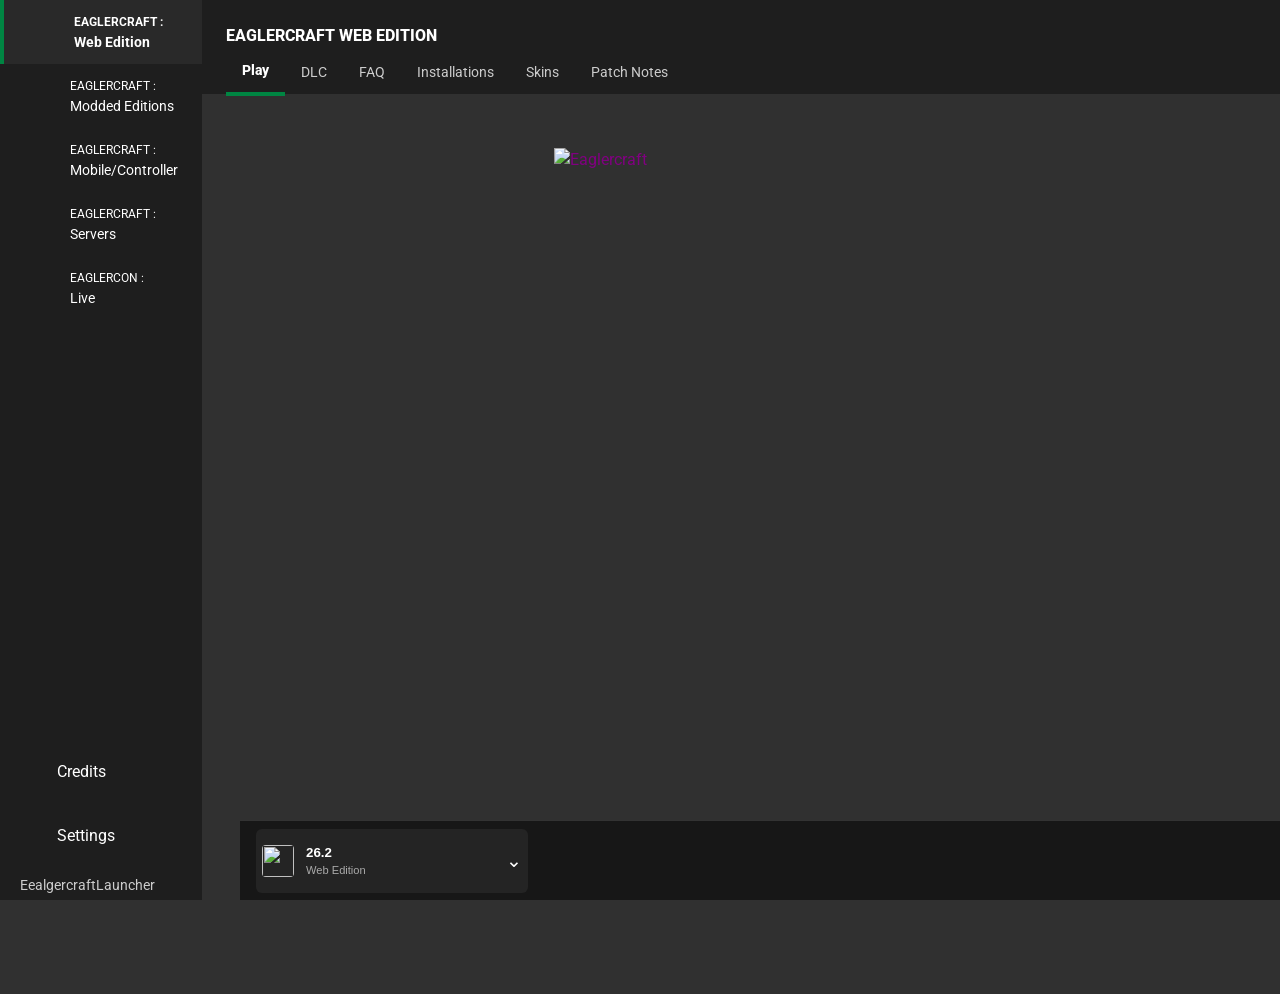
==== index.html @ c304ad50 "Refresh launcher version list cache" ====
<!doctype html>
<html lang="en"><head>
<meta charset="UTF-8"><meta name="viewport" content="width=device-width,initial-scale=1">
<title>Eaglercraft Launcher</title>
<link rel="stylesheet" href="./css/style.css">
<link rel="stylesheet" media="screen and (max-width:1100px)" href="./css/screensize.css">
<link rel="shortcut icon" href="https://raw.githubusercontent.com/zacharyceiley-jpg/EalgerLauncher/main/images/logo.png">
<link rel="preconnect" href="https://fonts.googleapis.com"><link rel="preconnect" href="https://fonts.gstatic.com" crossorigin>
<link href="https://fonts.googleapis.com/css2?family=Roboto&display=swap" rel="stylesheet">
<meta name="theme-color" content="#303030">
</head><body style="font-family:Roboto,sans-serif">
<div class="sidebar" id="sidebar">
<div class="sidebarOptionsTop active" data-category="web"><img src="https://raw.githubusercontent.com/zacharyceiley-jpg/EalgerLauncher/main/images/i-web.png" width="30" alt=""><div class="gTabsText"><p class="eaglercraftText">EAGLERCRAFT :</p><p>Web Edition</p></div></div>
<div class="sidebarOptionsTop" data-category="modded"><img src="https://raw.githubusercontent.com/zacharyceiley-jpg/EalgerLauncher/main/images/i-modded.png" width="30" alt=""><div class="gTabsText"><p class="eaglercraftText">EAGLERCRAFT :</p><p>Modded Editions</p></div></div>
<div class="sidebarOptionsTop" data-category="mobile"><img src="https://raw.githubusercontent.com/zacharyceiley-jpg/EalgerLauncher/main/images/i-controls.png" width="30" alt=""><div class="gTabsText"><p class="eaglercraftText">EAGLERCRAFT :</p><p>Mobile/Controller</p></div></div>
<div class="sidebarOptionsTop" data-category="servers"><img src="https://raw.githubusercontent.com/zacharyceiley-jpg/EalgerLauncher/main/images/i-servers.png" width="30" alt=""><div class="gTabsText"><p class="eaglercraftText">EAGLERCRAFT :</p><p>Servers</p></div></div>
<div class="sidebarOptionsTop" data-category="live"><img src="https://raw.githubusercontent.com/zacharyceiley-jpg/EalgerLauncher/main/images/i-live.png" width="30" alt=""><div class="gTabsText"><p class="eaglercraftText">EAGLERCON :</p><p>Live</p></div></div>
<div class="sidebarOptionsBottom" style="bottom:6rem"><img src="https://raw.githubusercontent.com/zacharyceiley-jpg/EalgerLauncher/main/images/m-credits.png" width="25" alt=""><div class="gTabsText"><p>Credits</p></div></div>
<div class="sidebarOptionsBottom"><img src="https://raw.githubusercontent.com/zacharyceiley-jpg/EalgerLauncher/main/images/m-settings.png" width="25" alt=""><div class="gTabsText"><p>Settings</p></div></div>
<div class="launcherVersion"><p>EealgercraftLauncher</p></div>
</div>
<main class="mainPage">
<header class="gameHeader"><p id="categoryTitle" class="currentGame bolded">EAGLERCRAFT WEB EDITION</p>
<ul class="gameTabs"><li class="headerButtonSelected">Play</li><li class="headerButtons">DLC</li><li class="headerButtons">FAQ</li><li class="headerButtons">Installations</li><li class="headerButtons">Skins</li><li class="headerButtons">Patch Notes</li></ul></header>
<section id="game-bg" class="gameBg"><div class="gameLogo"><img src="https://raw.githubusercontent.com/zacharyceiley-jpg/EalgerLauncher/main/images/web-title.png" alt="Eaglercraft"></div></section>
<section class="gameSelection" id="gameSelection">
  <div class="versionSelector">
    <button class="dropdownSelector" id="versionDropdown" type="button" aria-expanded="false">
      <span class="dropdownOption">
        <img id="selectedVersionIcon" src="https://static.wikia.nocookie.net/minecraft_gamepedia/images/c/c3/Expressionless_Sulfur_Face.png/revision/latest/scale-to-width-down/62?cb=20260415024809" alt="" width="32" height="32">
        <span class="dropdownOptionText"><strong id="selectedVersionName">26.2</strong><small id="selectedVersionCategory">Web Edition</small></span>
      </span>
      <span class="dropdownChevron">⌄</span>
    </button>
    <div class="dropdownMenu" id="versionMenu" hidden>
      <button class="dropdownOptions" type="button" data-version="26.2">
        <span class="dropdownOption">
          <img src="https://static.wikia.nocookie.net/minecraft_gamepedia/images/c/c3/Expressionless_Sulfur_Face.png/revision/latest/scale-to-width-down/62?cb=20260415024809" alt="" width="32" height="32">
          <span class="dropdownOptionText"><strong>26.2</strong><small>Web Edition</small></span>
        </span>
      </button>
    </div>
  </div>
  <a class="playButton" id="playButton" href="https://verybrobro.github.io/Eaglercraft-26.2/" aria-label="Play Eaglercraft 26.2"></a>
</section>
</main><script src="./js/index.js?v=6"></script></body></html>
---- css/style.css ----
*, ::after, ::before {
  box-sizing: border-box;
}

html {
  display: block;
  line-height: 1.5;
  -webkit-user-select: none;
  -ms-user-select: none;
  user-select: none;
  overflow: hidden;
  height: 100%;
}

body {
  position: relative;
  display: flex;
  align-items: flex-start;
  background-color: #303030;
  margin: 0;
  line-height: inherit;
  overflow: hidden;
  height: 100%;
}

ul {
  margin-block-start: 1em;
  margin-block-end: 1em;
  margin-inline-start: 0px;
  margin-inline-end: 0px;
  padding-inline-start: 40px;
  unicode-bidi: isolate;
}

menu, ol, ul {
  list-style: none;
  margin: 0;
  padding: 0;
}

li {
  display: list-item;
  text-align: -webkit-match-parent;
  unicode-bidi: isolate;
}

blockquote, dd, dl, figure, h1, h2, h3, h4, h5, h6, hr, p, pre {
  margin: 0;
}

div {
  display: block;
  unicode-bidi: isolate;
}

.bolded {
  font-weight: 800;
}

.error {
  display: none;
  position: absolute;
  right: 0;
  z-index: 1;
  padding: 0.75rem;
  margin: 0.5rem;
  background: rgba(0,0,0,0.25);
  border-radius: 1rem;
  border: rgba(0,0,0,0.5) solid 0.25rem;
  transition: 0.3s;
  animation: drop .5s linear forwards;
}

#naerror {
  display: none;
  color: gold;
}

#screenerror {
  right: 35%;
  padding: 0.25rem;
  display: none;
  color: red;
  font-size: 0.7rem;
}

.gameTabs {
  display: flex;
  align-items: center;
}

.mainPage {
  width: 100%;
  color: white;
  background-color: #1e1e1e;
}

.headerButtons {
  padding: 0.75rem 1rem;
  color: #cccccc;
  font-size: 0.875rem;
  line-height: 1.25rem;
  transition: 0.3s;
}

.headerButtons:hover {
  cursor: pointer;
  color: white
} 

.headerButtonSelected {
  cursor: default;
  padding: 0.75rem 1rem;
  color: white;
  font-weight: 800;
  border-bottom: #008542 solid 4px;
  font-size: 0.875rem;
  line-height: 1.25rem;
}

.gameBg {
  background-size: cover;
  background-position: center;
  background-repeat: no-repeat;
  position: absolute;
  display: flex;
  width: 100%;
  height: 100%;
  justify-content: center;
}

.gameLogo {
  position: absolute;
  left: 27.5%;
  width: 100%;
  top: 6%;
  animation: drop .4s linear forwards;
  color: purple;
}

.gameSelection {
  position: absolute;
  bottom: 0;
  width: 100%;
  height: 4rem;
  justify-content: space-around;
  display: flex;
  background-color: #1e1e1e;
}

.versionSelector {
  display: flex;
  position: absolute;
  left: -13rem;
  bottom: 0px;
  top: 0px;
  align-items: center;
}

.dropdownSelector {
  position: relative;
  margin-left: 14rem;
  display: flex;
  height: 4rem;
  width: 22rem;
  align-items: center;
  justify-content: space-around;
  gap: 0.5rem;
  color: white;
  transition: 0.3s;
}

.dropdownSelector:hover {
  cursor: pointer;
  background-color: #353535;
}

.dropdownIcon {
  color: white;
  width: 1.25rem;
}

.dropdownMenu {
  position: absolute;
  left: -13rem;
  top: 0px;
  bottom: 2rem;
  transition-timing-function: cubic-bezier(0.4, 0, 0.2, 1);
}

.dropdownOptions {
  position: absolute;
  margin-left: 14rem;
  display: flex;
  height: 4rem;
  width: 22rem;
  align-items: center;
  justify-content: space-around;
  gap: 0.5rem;
  color: white;
  background-color: #131313;
  z-index: 999;
}

.dropdownOptions:hover {
  background-color: #008542;
}

.dropdownOption {
  position: absolute;
  left: 1.5rem;
  margin-right: 2.25rem;
  display: flex;
  gap: 0.75rem;
}

.dropdownOptionText {
  margin-right: 3.5rem;
  display: grid;
  align-items: center;
  justify-content: flex-start;
}

.centeredIcon {
  display: flex;
  align-items: center;
  justify-content: center;
}

.versionText {
  margin-right: 3.5rem;
  display: grid;
  align-items: center;
  justify-content: flex-start;
}

.playButton {
  position: absolute;
  left: 34%;
  bottom: 0.5rem;
  display: flex;
  align-items: center;
  width: 300px;
  height: 70px;
  background-image: url(https://raw.githubusercontent.com/zacharyceiley-jpg/EalgerLauncher/main/images/play.png);
  background-size: cover;
  background-position: center;
  background-repeat: no-repeat;
  transition: 0.1s;
}

.playButton:hover {
  cursor: pointer;
  background-image: url(https://raw.githubusercontent.com/zacharyceiley-jpg/EalgerLauncher/main/images/play-hover.png);
  transform: scale(1.05);
}

.playButton2 {
  position: absolute;
  left: 34%;
  bottom: 0.5rem;
  display: flex;
  align-items: center;
  width: 300px;
  height: 70px;
  background-image: url(https://raw.githubusercontent.com/zacharyceiley-jpg/EalgerLauncher/main/images/preview.png);
  background-size: cover;
  background-position: center;
  background-repeat: no-repeat;
  transition: 0.1s;
}

.playButton2:hover {
  cursor: pointer;
  background-image: url(https://raw.githubusercontent.com/zacharyceiley-jpg/EalgerLauncher/main/images/preview-hover.png);
  transform: scale(1.05);
}

.username {
  position: absolute;
  bottom: 0px;
  right: 2.5rem;
  top: 0px;
  line-height: 1.75rem;
}

.usernameText {
  margin-right: 14vw;
  font-size: 1.125rem;
}

.sidebar {
  position: relative;
  float: left;
  height: 100vh;
  width: 15rem;
  color: white;
  background-color: #1e1e1e;
}

.eaglercraftText {
  font-size: 0.875em;
}

.sidebarOptionsTop {
  display: flex;
  height: 4rem;
  width: 100%;
  align-items: center;
  justify-content: flex-start;
  gap: 1.25rem;
  padding-left: 1.25rem;
  font-size: 0.875rem;
  line-height: 1.25rem;
  transition: 0.3s;
}

.sidebarOptionsTop:hover {
  cursor: pointer;
  background-color: #353535;
}

.sidebarOptionsBottom:hover {
  cursor: pointer;
  background-color: #353535;
}

.sidebarOptionsBottom {
  position: absolute;
  bottom: 2rem;
  left: 0px;
  right: 0px;
  display: flex;
  height: 4rem;
  width: 100%;
  align-items: center;
  justify-content: flex-start;
  gap: 0.75rem;
  padding-left: 1.25rem;
  z-index: 1;
  transition: 0.3s;
}

.launcherVersion {
  position: absolute;
  bottom: 0.25rem;
  left: 0px;
  right: 0px;
  padding-left: 1.25rem;
  z-index: 1;
  font-size: 0.875em;
  color: #cccccc;
}

.gameHeader {
  width: 86%; 
  height: 94px; 
  padding: 1.5rem;
}

.dropdown1 {bottom: 2rem;}
.dropdown2 {bottom: 6rem;}
.dropdown3 {bottom: 2rem;}
.dropdown4 {bottom: 6rem;}
.dropdown5 {bottom: 10rem;}
.dropdown6 {bottom: 14rem;}
.dropdown7 {bottom: 18rem;}
.dropdown8 {bottom: 2rem;}
.dropdown9 {bottom: 6rem;}
.dropdown10 {bottom: 10rem;}

.zoom-out {
  animation: zoomed 0.2s linear forwards;
}

#P{
    left: -45px;
  }
  #L{
    left: -15px;
  }
  #A{
    right: -15px;
  }
  #Y{
    right: -45px;
  }
  
  .h {
    opacity:0;
    animation: drop .4s linear forwards;
    color: #9b5de5;
  }
  
  
  @keyframes drop {
    0% {transform: translateY(-200px) scaleY(0.9); opacity: 0;}
    5% {opacity: .7;}
    50% {transform: translateY(0px) scaleY(1); opacity: 1;}
    65% {transform: translateY(-17px) scaleY(.9); opacity: 1;}
    75% {transform: translateY(-22px) scaleY(.9); opacity: 1;}
    100% {transform: translateY(0px) scaleY(1); opacity: 1;}
  }

  @keyframes zoomed {
    100% {transform: translateY(10px) scale(0); display: none;}
  }
.emptyState{position:absolute;left:15rem;right:0;top:94px;bottom:4rem;display:flex;align-items:center;justify-content:center;text-align:center;color:#aaa;background:#1e1e1e}
.emptyStateInner{padding:2rem;border:1px solid #444;border-radius:12px;background:#242424;min-width:260px}
.emptyState h2{color:#fff;font-size:1.2rem;margin-bottom:.5rem}
.emptyState p{font-size:.9rem}
.sidebarOptionsTop.active{font-weight:700;border-left:#008542 solid 4px;background:#292929}
.gameBg{background-image:url('https://raw.githubusercontent.com/zacharyceiley-jpg/EalgerLauncher/main/images/web-edition.jpg')!important}
.gameLogo img{max-width:min(450px,80vw);height:auto}
@media(max-width:1100px){.emptyState{left:4.5rem}}

/* Version selector and redirect play controls */
.gameSelection{z-index:5;left:15rem;width:auto;right:0;bottom:0;height:5rem;display:flex;align-items:center;justify-content:center;background:#171717;border-top:1px solid #333}
.versionSelector{position:absolute;left:1rem;top:0;bottom:0;display:flex;align-items:center}
.dropdownSelector{position:relative;left:auto;top:auto;bottom:auto;margin:0;width:17rem;height:4rem;border:0;border-radius:6px;background:#242424;color:#fff;cursor:pointer;text-align:left}
.dropdownOption{position:static;display:flex;align-items:center;gap:.75rem;margin:0}
.dropdownOption img{object-fit:cover;border-radius:4px}
.dropdownOptionText{display:grid;gap:.2rem;margin:0}
.dropdownOptionText small{color:#aaa}
.dropdownChevron{margin-left:auto;font-size:1.2rem}
.dropdownMenu{position:absolute;left:0;bottom:4.2rem;top:auto;width:17rem;z-index:20}
.dropdownOptions{position:relative;left:auto;top:auto;bottom:auto;margin:0;width:100%;height:4rem;border:0;text-align:left;cursor:pointer}
.dropdownOptions .dropdownOption{left:1rem}
.dropdownEmpty{padding-left:1rem;justify-content:flex-start}
.playButton{position:relative;left:auto;bottom:auto;margin-left:18rem;width:220px;height:58px;border:0;cursor:pointer}
.playButton:disabled{opacity:.45;cursor:not-allowed}
@media(max-width:1100px){.gameSelection{left:4.5rem}.versionSelector{left:.5rem}.dropdownSelector{width:12rem}.dropdownMenu{width:12rem}.playButton{margin-left:13rem;width:170px;height:52px}}

/* Ensure the background artwork never intercepts controls. */
#game-bg{pointer-events:none;z-index:0}
.gameSelection{z-index:20;pointer-events:auto}
.versionSelector{z-index:22}
.dropdownMenu{z-index:30}
.dropdownMenu[hidden]{display:none!important}
.dropdownOptions{z-index:31}
a.playButton{z-index:22;pointer-events:auto}
a.playButton[aria-disabled="true"]{pointer-events:none;opacity:.45}
---- css/screensize.css ----
.gTabsText {
    visibility: hidden;
  }
  .sidebar {
    width: 4.5rem;
  }
  .launcherVersion {
    font-size: 0.8125em;
  }
  .sidebarOptionsTop {
    height: 2.5rem;
    margin-bottom: .25rem;
  }
  .sidebarOptionsBottom {
    height: 2.5rem;
  }
  .usernameText {
    margin-right: 5vw;
    font-size: 1rem;
  }
  .currentGame {
    font-size: 1em;
  }
  .headerButtons {
    font-size: 0.8125rem;
  }
  .headerButtonSelected {
    font-size: 0.8125rem;
  }
  .gameHeader {
    height: 82px;
    padding: 0.75rem 1.5rem;
  }
  .gameLogo {
    top: 30%;
  }
  .gameSelection {
    height: 3rem;
  }
  .dropdownSelector {
    height: 3rem;
    width: 19rem;
    margin-left: 14rem;
  }
  .versionText {
    font-size: 0.8rem;
  }
  .dropdownOptions {
    font-size: 0.8rem;
    height: 3rem;
    width: 19rem;
    margin-left: 14rem;
  }
  .dropdown1 {bottom: 1rem;}
  .dropdown2 {bottom: 4rem;}
  .dropdown3 {bottom: 1rem;}
  .dropdown4 {bottom: 4rem;}
  .dropdown5 {bottom: 7rem;}
  .dropdown6 {bottom: 10rem;}
  .dropdown7 {bottom: 13rem;}
  .dropdown8 {bottom: 1rem;}
  .dropdown9 {bottom: 4rem;}
  .dropdown10 {bottom: 7rem;}
  .playButton {
    width: 260px;
    height: 60px;
    left: 36%;
  }
  .playButton2 {
    width: 260px;
    height: 60px;
    left: 36%;
  }

  #naerror {
    padding: 0.5rem;
    font-size: 0.8rem;
  }

  @media only screen and (max-height: 400px) {
    #screenerror {
        display: block;
    }
  }
  @media only screen and (max-width: 900px) {
    #screenerror {
        display: block;
    }
  }
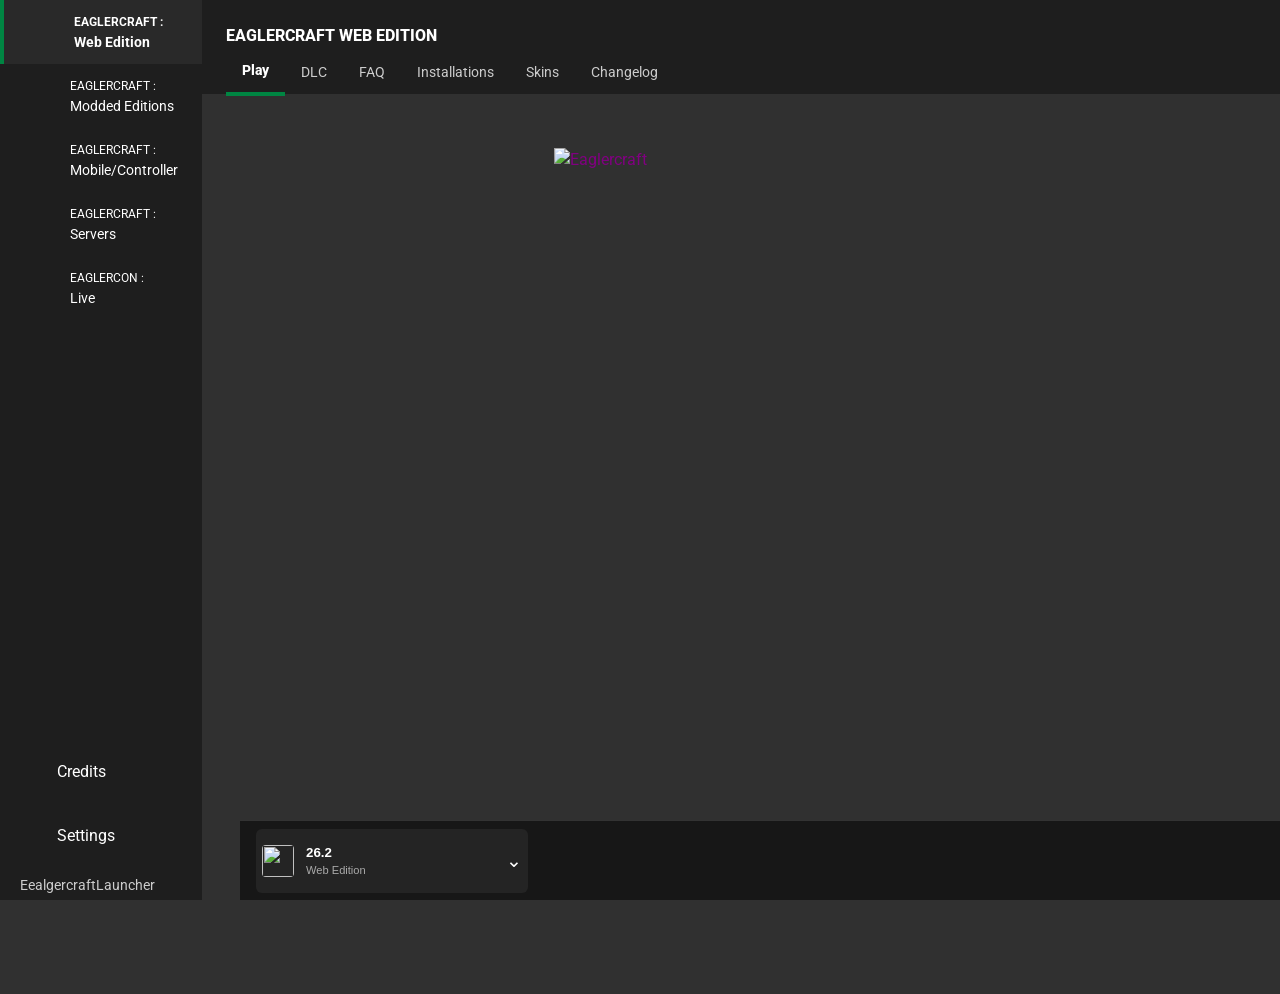
==== commit 61216bfb: "Add Changelog and FAQ tabs to launcher" ====
--- a/index.html
+++ b/index.html
@@ -21,7 +21,7 @@
 </div>
 <main class="mainPage">
 <header class="gameHeader"><p id="categoryTitle" class="currentGame bolded">EAGLERCRAFT WEB EDITION</p>
-<ul class="gameTabs"><li class="headerButtonSelected">Play</li><li class="headerButtons">DLC</li><li class="headerButtons">FAQ</li><li class="headerButtons">Installations</li><li class="headerButtons">Skins</li><li class="headerButtons">Patch Notes</li></ul></header>
+<ul class="gameTabs"><li id="playTab" class="headerButtonSelected" onclick="closeInfoPage()">Play</li><li class="headerButtons">DLC</li><li id="faqTab" class="headerButtons" onclick="openFAQ()">FAQ</li><li class="headerButtons">Installations</li><li class="headerButtons">Skins</li><li id="changelogTab" class="headerButtons" onclick="openChangelog()">Changelog</li></ul></header>
 <section id="game-bg" class="gameBg"><div class="gameLogo"><img src="https://raw.githubusercontent.com/zacharyceiley-jpg/EalgerLauncher/main/images/web-title.png" alt="Eaglercraft"></div></section>
 <section class="gameSelection" id="gameSelection">
   <div class="versionSelector">
@@ -43,4 +43,5 @@
   </div>
   <a class="playButton" id="playButton" href="https://verybrobro.github.io/Eaglercraft-26.2/" aria-label="Play Eaglercraft 26.2"></a>
 </section>
-</main><script src="./js/index.js?v=6"></script></body></html>+<section id="infoPanel" class="infoPanel" aria-live="polite" style="display:none"><div id="infoContent" class="infoContent"></div></section>
+</main><script src="https://cdn.jsdelivr.net/npm/marked@15.0.7/marked.min.js"></script><script src="./js/index.js?v=7"></script><script src="./js/changelog.js"></script></body></html>
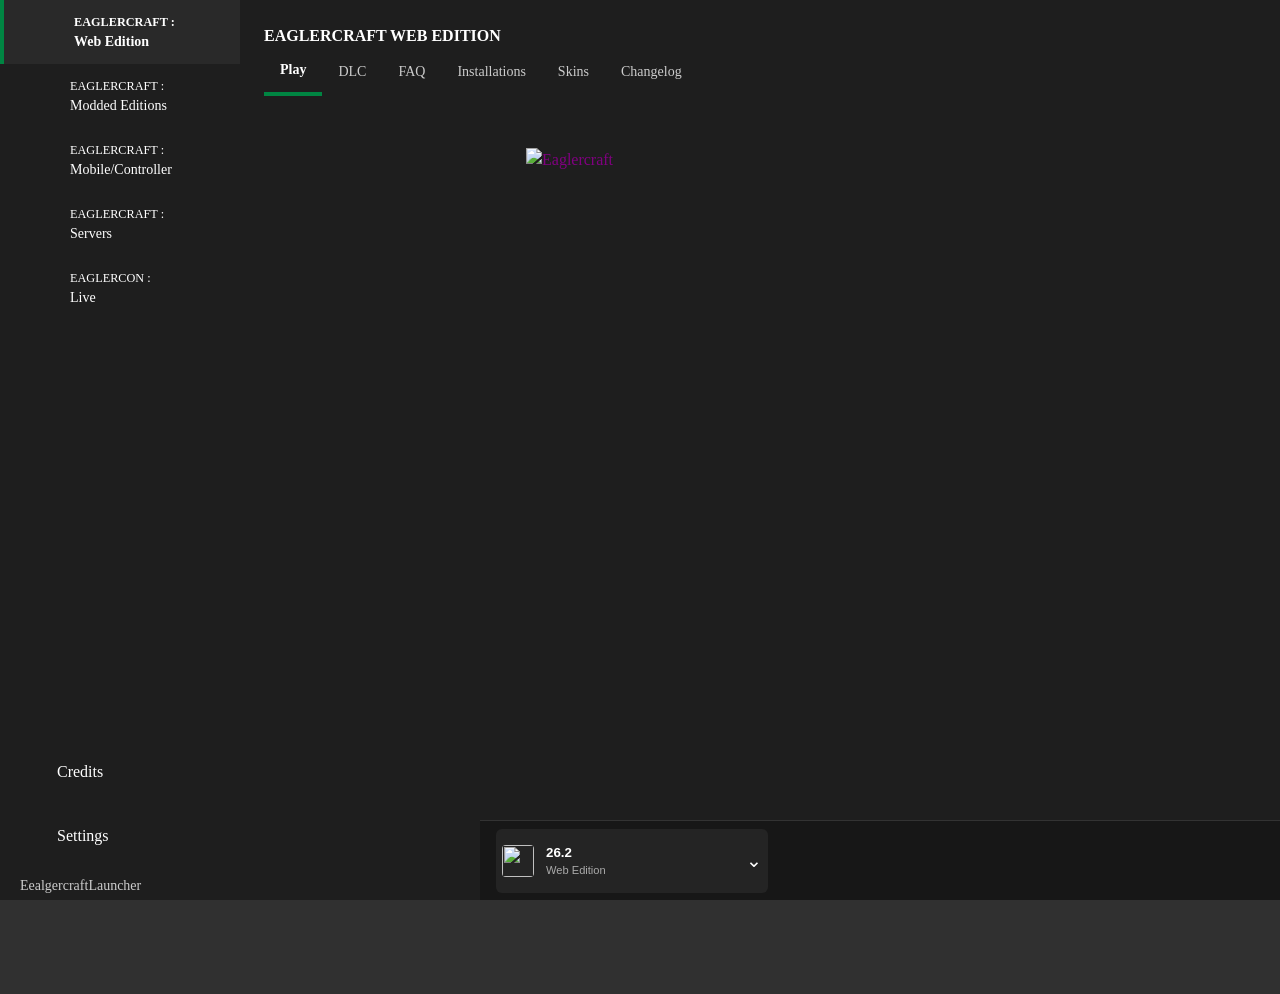
==== commit 251e0275: "Use pixel font throughout the launcher" ====
--- a/index.html
+++ b/index.html
@@ -6,9 +6,9 @@
 <link rel="stylesheet" media="screen and (max-width:1100px)" href="./css/screensize.css">
 <link rel="shortcut icon" href="https://raw.githubusercontent.com/zacharyceiley-jpg/EalgerLauncher/main/images/logo.png">
 <link rel="preconnect" href="https://fonts.googleapis.com"><link rel="preconnect" href="https://fonts.gstatic.com" crossorigin>
-<link href="https://fonts.googleapis.com/css2?family=Roboto&display=swap" rel="stylesheet">
+<link href="https://fonts.googleapis.com/css2?family=Press+Start+2P&display=swap" rel="stylesheet">
 <meta name="theme-color" content="#303030">
-</head><body style="font-family:Roboto,sans-serif">
+</head><body>
 <div class="sidebar" id="sidebar">
 <div class="sidebarOptionsTop active" data-category="web"><img src="https://raw.githubusercontent.com/zacharyceiley-jpg/EalgerLauncher/main/images/i-web.png" width="30" alt=""><div class="gTabsText"><p class="eaglercraftText">EAGLERCRAFT :</p><p>Web Edition</p></div></div>
 <div class="sidebarOptionsTop" data-category="modded"><img src="https://raw.githubusercontent.com/zacharyceiley-jpg/EalgerLauncher/main/images/i-modded.png" width="30" alt=""><div class="gTabsText"><p class="eaglercraftText">EAGLERCRAFT :</p><p>Modded Editions</p></div></div>
--- a/css/style.css
+++ b/css/style.css
@@ -440,3 +440,34 @@
 .dropdownOptions{z-index:31}
 a.playButton{z-index:22;pointer-events:auto}
 a.playButton[aria-disabled="true"]{pointer-events:none;opacity:.45}
+
+
+/* FAQ and Changelog panels */
+.mainPage{position:relative;height:100vh;min-width:0;flex:1}
+.infoPanel{position:absolute;z-index:40;top:94px;left:0;right:0;bottom:0;overflow-y:auto;overscroll-behavior:contain;background:#1e1e1e;padding:2rem clamp(1rem,4vw,4rem) 4rem;color:#f3f3f3;user-select:text;-webkit-user-select:text}
+.infoContent{width:min(100%,1100px);margin:0 auto}
+.changelog-intro{margin:0 0 1.5rem;padding-bottom:1.25rem;border-bottom:1px solid #3c3c3c}
+.changelog-intro .eyebrow{color:#8bd5ad;font-size:.72rem;font-weight:800;letter-spacing:.13em;margin-bottom:.35rem}
+.changelog-intro h1{font-size:clamp(1.8rem,4vw,2.6rem);line-height:1.2;margin:0 0 .5rem}
+.changelog-intro p{color:#bdbdbd;line-height:1.6}
+.changelog-entry,.faq-entry{background:#262626;border:1px solid #3a3a3a;border-radius:10px;margin:0 0 .8rem;overflow:hidden}
+.changelog-entry>summary,.faq-entry>summary{cursor:pointer;list-style:none;display:flex;align-items:center;gap:1rem;min-height:3.5rem;padding:.9rem 1.1rem;font-weight:700}
+.changelog-entry>summary::-webkit-details-marker,.faq-entry>summary::-webkit-details-marker{display:none}
+.entry-version{font-weight:800}
+.entry-subtitle{color:#aaa;font-size:.9rem;font-weight:400}
+.entry-chevron{margin-left:auto;color:#aaa;transition:transform .2s ease}
+.changelog-entry[open] .entry-chevron{transform:rotate(180deg)}
+.entry-body,.faq-answer{border-top:1px solid #3a3a3a;padding:1.2rem clamp(.9rem,2.5vw,1.7rem) 1.6rem;color:#dedede;line-height:1.65;overflow-wrap:anywhere}
+.entry-body h1,.entry-body h2,.entry-body h3,.entry-body h4{color:#fff;line-height:1.3;margin:1.5rem 0 .65rem}
+.entry-body h1{font-size:1.55rem}.entry-body h2{font-size:1.35rem;border-bottom:1px solid #444;padding-bottom:.35rem}.entry-body h3{font-size:1.12rem}.entry-body h4{font-size:1rem}
+.entry-body p,.faq-answer p{margin:.6rem 0}
+.entry-body ul,.entry-body ol{list-style:revert;margin:.5rem 0 .8rem;padding-left:1.6rem}
+.entry-body li{display:list-item;margin:.18rem 0}
+.entry-body a,.faq-answer a,.entry-body a:visited,.faq-answer a:visited{color:#8bd5ad;text-decoration:underline;text-underline-offset:2px}
+.entry-body a:hover,.faq-answer a:hover{color:#b6f0d0}
+.changelog-figure{margin:1rem 0 1.5rem;padding:.75rem;background:#191919;border:1px solid #3a3a3a;border-radius:9px}
+.changelog-figure img{display:block;width:100%;max-width:850px;max-height:480px;margin:0 auto;object-fit:contain;border-radius:5px}
+.changelog-figure figcaption{color:#aaa;font-size:.88rem;margin-top:.65rem}
+.faq-answer{padding-top:.8rem}
+.info-loading,.info-error{padding:2rem 0;color:#cfcfcf}.info-error{color:#ffb0a8}
+@media(max-width:760px){.infoPanel{top:94px;padding:1rem .75rem 3rem}.changelog-entry>summary{flex-wrap:wrap;gap:.35rem .7rem}.entry-subtitle{width:calc(100% - 2rem)}.entry-chevron{margin-left:auto}}
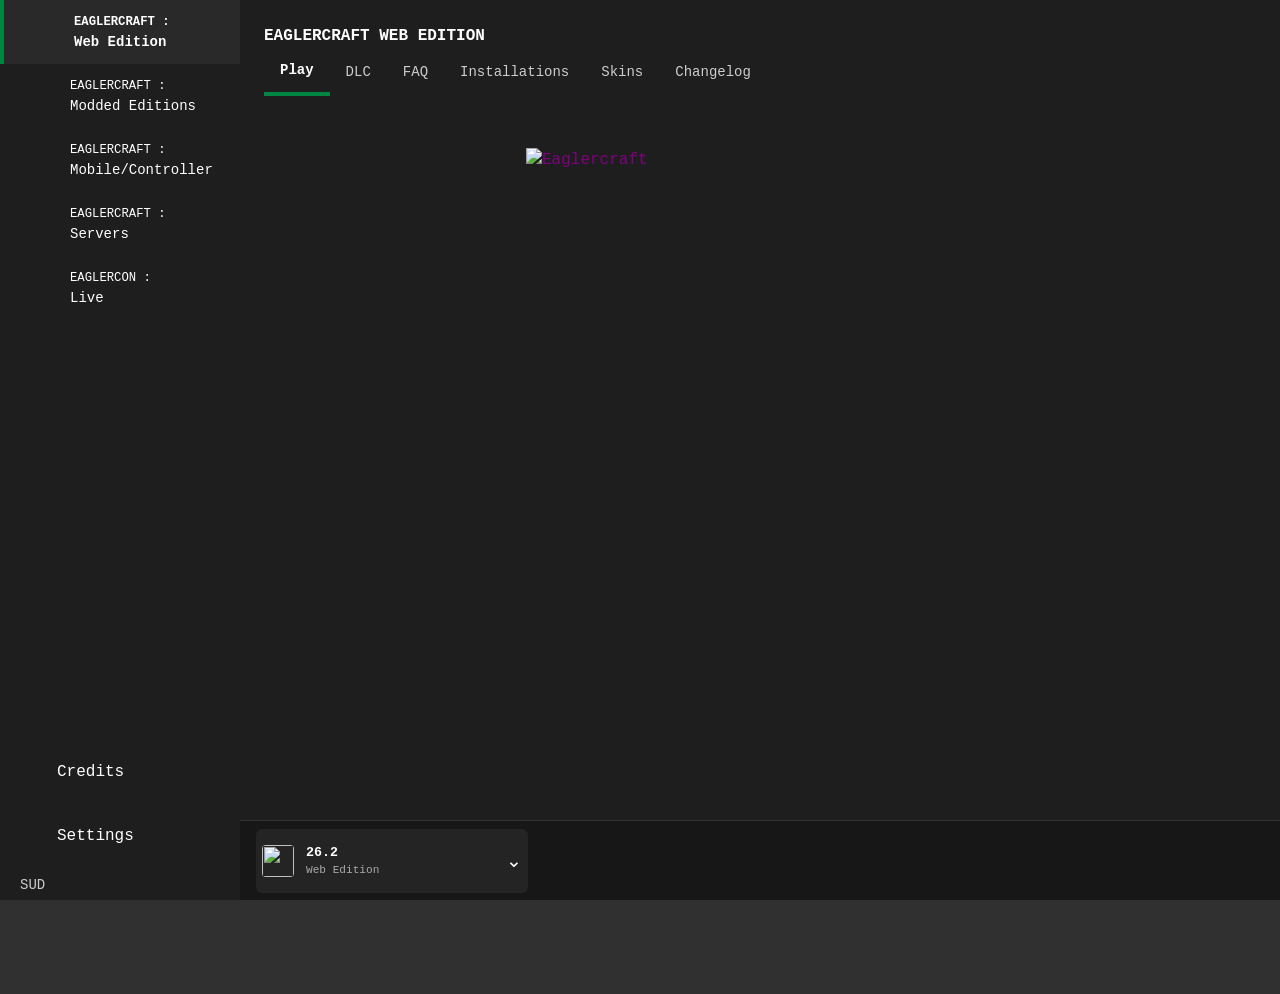
==== commit 3b853c6a: "Update index.html" ====
--- a/index.html
+++ b/index.html
@@ -17,7 +17,7 @@
 <div class="sidebarOptionsTop" data-category="live"><img src="https://raw.githubusercontent.com/zacharyceiley-jpg/EalgerLauncher/main/images/i-live.png" width="30" alt=""><div class="gTabsText"><p class="eaglercraftText">EAGLERCON :</p><p>Live</p></div></div>
 <div class="sidebarOptionsBottom" style="bottom:6rem"><img src="https://raw.githubusercontent.com/zacharyceiley-jpg/EalgerLauncher/main/images/m-credits.png" width="25" alt=""><div class="gTabsText"><p>Credits</p></div></div>
 <div class="sidebarOptionsBottom"><img src="https://raw.githubusercontent.com/zacharyceiley-jpg/EalgerLauncher/main/images/m-settings.png" width="25" alt=""><div class="gTabsText"><p>Settings</p></div></div>
-<div class="launcherVersion"><p>EealgercraftLauncher</p></div>
+<div class="launcherVersion"><p>SUD</p></div>
 </div>
 <main class="mainPage">
 <header class="gameHeader"><p id="categoryTitle" class="currentGame bolded">EAGLERCRAFT WEB EDITION</p>
@@ -44,4 +44,4 @@
   <a class="playButton" id="playButton" href="https://verybrobro.github.io/Eaglercraft-26.2/" aria-label="Play Eaglercraft 26.2"></a>
 </section>
 <section id="infoPanel" class="infoPanel" aria-live="polite" style="display:none"><div id="infoContent" class="infoContent"></div></section>
-</main><script src="https://cdn.jsdelivr.net/npm/marked@15.0.7/marked.min.js"></script><script src="./js/index.js?v=7"></script><script src="./js/changelog.js"></script></body></html>+</main><script src="https://cdn.jsdelivr.net/npm/marked@15.0.7/marked.min.js"></script><script src="./js/index.js?v=7"></script><script src="./js/changelog.js"></script></body></html>
--- a/css/style.css
+++ b/css/style.css
@@ -471,3 +471,98 @@
 .faq-answer{padding-top:.8rem}
 .info-loading,.info-error{padding:2rem 0;color:#cfcfcf}.info-error{color:#ffb0a8}
 @media(max-width:760px){.infoPanel{top:94px;padding:1rem .75rem 3rem}.changelog-entry>summary{flex-wrap:wrap;gap:.35rem .7rem}.entry-subtitle{width:calc(100% - 2rem)}.entry-chevron{margin-left:auto}}
+
+
+/* Global pixel typography */
+html, body, body *, body *::before, body *::after {
+  font-family: "Press Start 2P", "Courier New", monospace !important;
+}
+
+/* Keep the information pages scrollable independently of the launcher layout. */
+.infoPanel {
+  position: fixed !important;
+  top: 94px !important;
+  left: 15rem !important;
+  right: 0 !important;
+  bottom: 0 !important;
+  width: auto !important;
+  height: auto !important;
+  max-height: none !important;
+  overflow-x: hidden !important;
+  overflow-y: auto !important;
+  -webkit-overflow-scrolling: touch;
+  overscroll-behavior-y: contain;
+  touch-action: pan-y;
+  scrollbar-gutter: stable;
+  z-index: 9999 !important;
+  pointer-events: auto !important;
+}
+.infoContent, .changelog-list, .faq-list {
+  min-height: 0;
+  overflow: visible;
+}
+.changelog-entry, .faq-entry {
+  overflow: clip;
+}
+@media (max-width: 1100px) {
+  .infoPanel {
+    top: 82px !important;
+    left: 4.5rem !important;
+  }
+}
+@media (max-width: 760px) {
+  .infoPanel {
+    top: 82px !important;
+    left: 4.5rem !important;
+    padding: 1rem .75rem 3rem;
+  }
+}
+
+
+/* Keep the bottom game bar controls centered in the available content area. */
+.gameSelection {
+  left: 15rem !important;
+  right: 0 !important;
+  width: auto !important;
+  display: flex !important;
+  justify-content: center !important;
+  align-items: center !important;
+}
+.gameSelection .playButton {
+  position: absolute !important;
+  left: 50% !important;
+  right: auto !important;
+  bottom: auto !important;
+  margin: 0 !important;
+  transform: translateX(-50%) !important;
+}
+.gameSelection .playButton:hover {
+  transform: translateX(-50%) scale(1.05) !important;
+}
+.gameSelection .versionSelector {
+  left: 1rem !important;
+}
+@media (max-width: 1100px) {
+  .gameSelection { left: 4.5rem !important; }
+  .gameSelection .versionSelector { left: .5rem !important; }
+}
+
+
+/* The bar is inside .mainPage, which already starts after the sidebar.
+   Do not add the sidebar width again: that was shifting the whole bar. */
+.gameSelection {
+  left: 0 !important;
+  right: 0 !important;
+  width: 100% !important;
+}
+.gameSelection .playButton {
+  left: 50% !important;
+  margin-left: 0 !important;
+}
+@media (max-width: 1100px) {
+  .gameSelection {
+    left: 0 !important;
+    right: 0 !important;
+    width: 100% !important;
+  }
+}
